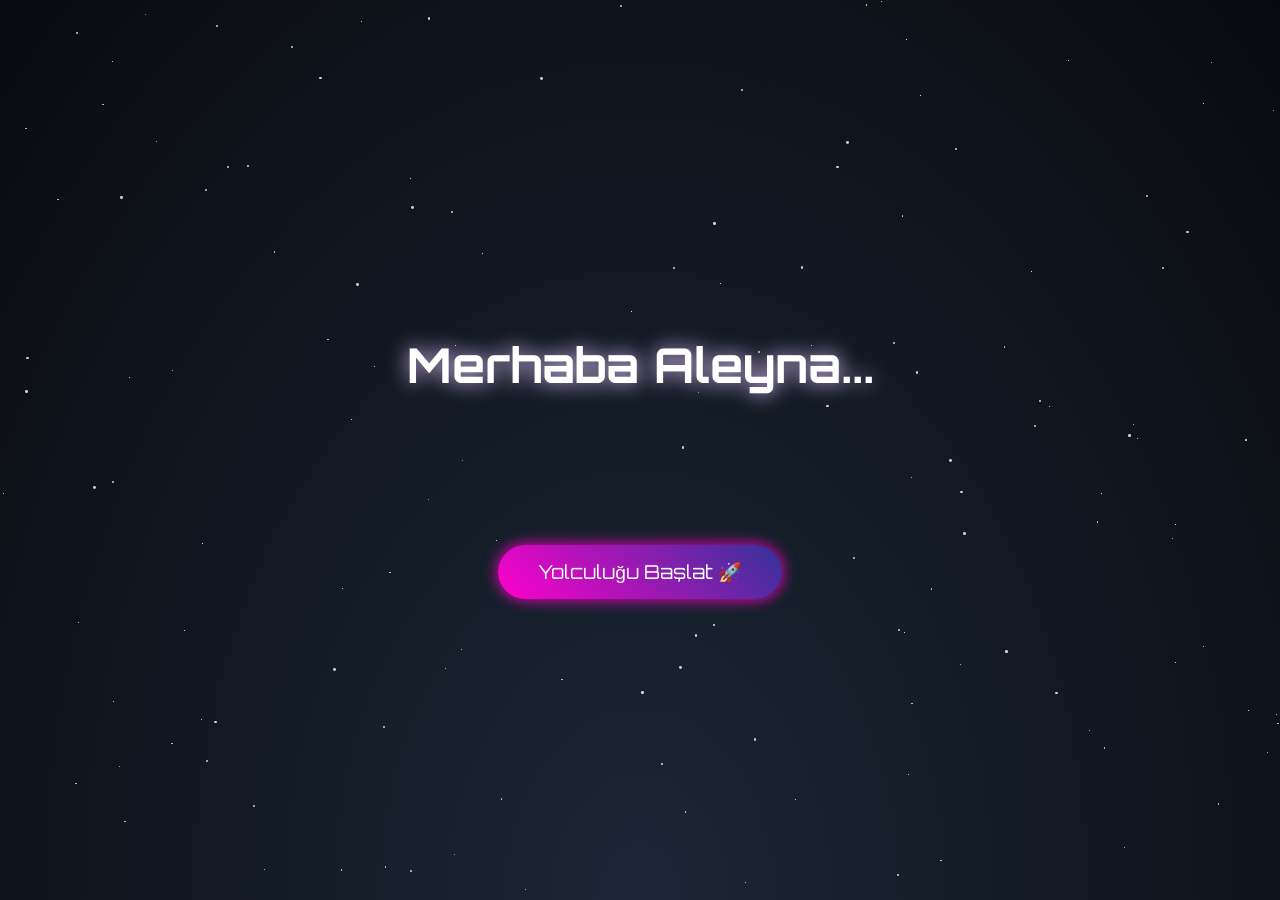
==== index.html @ 981836f8 "Create index.html" ====
<!DOCTYPE html>
<html lang="tr">
<head>
    <meta charset="UTF-8">
    <meta name="viewport" content="width=device-width, initial-scale=1.0">
    <title>Süper Satürn'e Yolculuk</title>
    <style>
        @import url('https://fonts.googleapis.com/css2?family=Orbitron:wght@400;700&family=Dancing+Script:wght@600&display=swap');

        body, html {
            margin: 0;
            padding: 0;
            width: 100%;
            height: 100%;
            overflow: hidden;
            background: radial-gradient(ellipse at bottom, #1b2735 0%, #090a0f 100%);
            font-family: 'Orbitron', sans-serif;
            color: white;
            display: flex;
            flex-direction: column;
            align-items: center;
            justify-content: center;
        }

        /* Yıldızlar */
        .stars {
            position: fixed;
            top: 0;
            left: 0;
            width: 100%;
            height: 100%;
            z-index: 0;
            pointer-events: none;
        }

        .star {
            position: absolute;
            background: white;
            border-radius: 50%;
            opacity: 0.8;
            animation: twinkle var(--duration) infinite ease-in-out;
        }

        @keyframes twinkle {
            0%, 100% { opacity: 0.3; transform: scale(0.8); }
            50% { opacity: 1; transform: scale(1.2); }
        }

        /* Hikaye Kutusu */
        .container {
            z-index: 10;
            text-align: center;
            position: relative;
            max-width: 800px;
            padding: 20px;
        }

        h1 {
            font-size: 3rem;
            text-shadow: 0 0 20px #e0c3fc;
            margin-bottom: 20px;
            opacity: 0;
            animation: fadeIn 2s forwards;
        }

        .message {
            font-size: 1.5rem;
            line-height: 1.6;
            min-height: 100px;
            margin-bottom: 30px;
            opacity: 0;
            transition: opacity 1s ease;
        }

        .btn {
            background: linear-gradient(45deg, #ff00cc, #333399);
            border: none;
            padding: 15px 40px;
            color: white;
            font-size: 1.2rem;
            border-radius: 30px;
            cursor: pointer;
            box-shadow: 0 0 15px #ff00cc;
            transition: transform 0.2s, box-shadow 0.2s;
            font-family: 'Orbitron', sans-serif;
        }

        .btn:hover {
            transform: scale(1.05);
            box-shadow: 0 0 25px #ff00cc;
        }

        /* Satürn Animasyonu */
        .saturn-container {
            position: relative;
            width: 200px;
            height: 200px;
            margin: 0 auto 30px;
            display: none; /* Başlangıçta gizli */
            animation: float 6s ease-in-out infinite;
        }

        .planet {
            width: 120px;
            height: 120px;
            background: linear-gradient(135deg, #f4d03f, #8e44ad);
            border-radius: 50%;
            position: absolute;
            top: 40px;
            left: 40px;
            box-shadow: inset -20px -20px 50px rgba(0,0,0,0.5), 0 0 20px rgba(244, 208, 63, 0.4);
            z-index: 2;
        }

        .ring {
            width: 200px;
            height: 40px;
            border: 20px solid rgba(255, 255, 255, 0.4);
            border-top: 20px solid rgba(255, 255, 255, 0.1);
            border-radius: 50%;
            position: absolute;
            top: 80px;
            left: 0;
            transform: rotateX(75deg) rotateY(10deg);
            z-index: 1;
            box-shadow: 0 0 20px rgba(255,255,255,0.2);
        }

        .ring::before {
             /* Halkanın gezegenin önünde kalan kısmı için z-index hilesi */
            content: '';
            position: absolute;
            width: 100%;
            height: 100%;
            border-radius: 50%;
            border: 20px solid transparent;
            border-bottom: 20px solid rgba(224, 195, 252, 0.8);
            top: -20px;
            left: -20px;
            z-index: 3;
        }

        @keyframes float {
            0%, 100% { transform: translateY(0) rotate(0deg); }
            50% { transform: translateY(-20px) rotate(2deg); }
        }

        @keyframes fadeIn {
            to { opacity: 1; }
        }

        /* Final Ekranı için Kalp */
        .heart {
            color: #ff3366;
            font-size: 5rem;
            animation: beat 1s infinite;
            display: none;
            font-family: 'Dancing Script', cursive;
        }

        @keyframes beat {
            0%, 100% { transform: scale(1); }
            50% { transform: scale(1.1); }
        }

        .hidden { display: none; }
        .visible { display: block; }

    </style>
</head>
<body>

    <div class="stars" id="starsContainer"></div>

    <div class="container">
        <div class="saturn-container" id="saturn">
            <div class="planet"></div>
            <div class="ring"></div>
        </div>

        <h1 id="title">Merhaba Aleyna...</h1>
        <div class="message" id="storyText"></div>
        
        <button class="btn" id="actionBtn" onclick="nextStep()">Yolculuğu Başlat 🚀</button>
        <div id="finalHeart" class="heart">❤️</div>
    </div>

    <script>
        // Yıldızları oluşturma
        const starsContainer = document.getElementById('starsContainer');
        for(let i=0; i<150; i++){
            const star = document.createElement('div');
            star.className = 'star';
            star.style.left = Math.random() * 100 + '%';
            star.style.top = Math.random() * 100 + '%';
            star.style.width = Math.random() * 3 + 'px';
            star.style.height = star.style.width;
            star.style.setProperty('--duration', (Math.random() * 3 + 2) + 's');
            starsContainer.appendChild(star);
        }

        // Hikaye verileri
        const steps = [
            {
                text: "Uzay... Sonsuz, karanlık ve sessiz bir boşluktu.",
                action: "Devam Et"
            },
            {
                text: "Ta ki benim radarımda o eşsiz parıltı belirene kadar.",
                action: "Neydi o?"
            },
            {
                text: "Milyarlarca yıldızın arasında, yer çekimine karşı koyamadığım tek gezegen...",
                action: "Yaklaş"
            },
            {
                text: "Rengarenk halkalarıyla beni kendine çeken, evrenimdeki en güzel gök cismi.",
                action: "Kim o?"
            },
            {
                text: "O sensin Aleyna. Benim biricik Süper Satürn'üm.",
                action: "❤️",
                showSaturn: true
            },
            {
                final: true,
                title: "Sevgililer Günün Kutlu Olsun!",
                text: "Senin yörüngende olmak, başıma gelen en güzel şey. İyi ki varsın Süper Satürn'üm.",
                action: "Seni Seviyorum" // Buton gizlenecek
            }
        ];

        let currentStep = -1;
        const titleEl = document.getElementById('title');
        const textEl = document.getElementById('storyText');
        const btnEl = document.getElementById('actionBtn');
        const saturnEl = document.getElementById('saturn');
        const heartEl = document.getElementById('finalHeart');

        function nextStep() {
            currentStep++;
            
            // Metin animasyonu için önce gizle sonra göster
            textEl.style.opacity = 0;
            
            if (currentStep < steps.length) {
                setTimeout(() => {
                    const data = steps[currentStep];

                    if(data.showSaturn) {
                        saturnEl.style.display = 'block';
                        titleEl.innerText = "Süper Satürn";
                    }

                    if(data.final) {
                        titleEl.innerText = data.title;
                        titleEl.style.fontFamily = "'Dancing Script', cursive";
                        titleEl.style.color = "#ff66b2";
                        btnEl.style.display = 'none';
                        heartEl.style.display = 'block';
                    }

                    textEl.innerText = data.text;
                    btnEl.innerText = data.action;
                    textEl.style.opacity = 1;
                }, 500);
            }
        }
    </script>
</body>
</html>
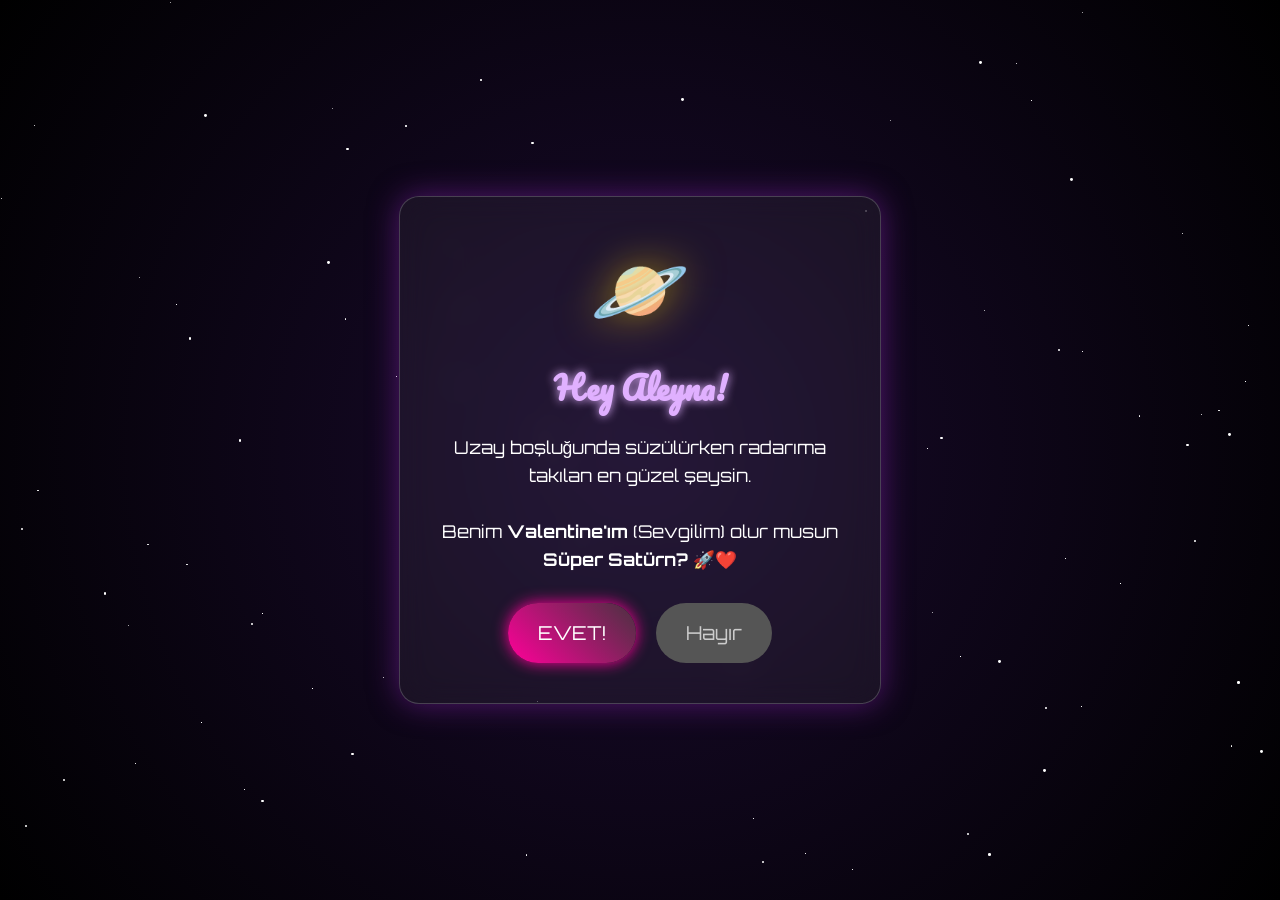
==== commit 4e9d76d4: "Update index.html" ====
--- a/index.html
+++ b/index.html
@@ -3,268 +3,234 @@
 <head>
     <meta charset="UTF-8">
     <meta name="viewport" content="width=device-width, initial-scale=1.0">
-    <title>Süper Satürn'e Yolculuk</title>
+    <title>Süper Satürn'e Mesaj Var 🪐</title>
     <style>
-        @import url('https://fonts.googleapis.com/css2?family=Orbitron:wght@400;700&family=Dancing+Script:wght@600&display=swap');
-
-        body, html {
+        /* Google Fontları */
+        @import url('https://fonts.googleapis.com/css2?family=Orbitron:wght@500;700&family=Pacifico&display=swap');
+
+        body {
             margin: 0;
             padding: 0;
-            width: 100%;
-            height: 100%;
-            overflow: hidden;
-            background: radial-gradient(ellipse at bottom, #1b2735 0%, #090a0f 100%);
+            height: 100vh;
+            width: 100vw;
+            overflow: hidden; /* Kaydırma çubuklarını gizle */
+            background: radial-gradient(circle at center, #1a0b2e, #000000);
             font-family: 'Orbitron', sans-serif;
             color: white;
             display: flex;
             flex-direction: column;
             align-items: center;
             justify-content: center;
-        }
-
-        /* Yıldızlar */
+            text-align: center;
+        }
+
+        /* Arka Plan Yıldızları */
         .stars {
             position: fixed;
             top: 0;
             left: 0;
             width: 100%;
             height: 100%;
+            pointer-events: none;
             z-index: 0;
-            pointer-events: none;
-        }
-
+        }
+        
         .star {
             position: absolute;
             background: white;
             border-radius: 50%;
-            opacity: 0.8;
             animation: twinkle var(--duration) infinite ease-in-out;
         }
 
         @keyframes twinkle {
-            0%, 100% { opacity: 0.3; transform: scale(0.8); }
+            0%, 100% { opacity: 0.2; }
             50% { opacity: 1; transform: scale(1.2); }
         }
 
-        /* Hikaye Kutusu */
-        .container {
+        /* Ana Kutu Tasarımı */
+        .card {
+            background: rgba(255, 255, 255, 0.05);
+            backdrop-filter: blur(15px);
+            border: 1px solid rgba(255, 255, 255, 0.2);
+            padding: 40px;
+            border-radius: 20px;
+            box-shadow: 0 0 30px rgba(123, 31, 162, 0.6);
+            max-width: 90%;
+            width: 400px;
             z-index: 10;
-            text-align: center;
             position: relative;
-            max-width: 800px;
-            padding: 20px;
         }
 
         h1 {
-            font-size: 3rem;
-            text-shadow: 0 0 20px #e0c3fc;
-            margin-bottom: 20px;
-            opacity: 0;
-            animation: fadeIn 2s forwards;
-        }
-
-        .message {
-            font-size: 1.5rem;
+            font-family: 'Pacifico', cursive;
+            color: #e0b0ff;
+            font-size: 2rem;
+            margin-bottom: 10px;
+            text-shadow: 0 0 10px #e0b0ff;
+        }
+
+        p {
+            font-size: 1.1rem;
             line-height: 1.6;
-            min-height: 100px;
             margin-bottom: 30px;
-            opacity: 0;
-            transition: opacity 1s ease;
-        }
-
-        .btn {
-            background: linear-gradient(45deg, #ff00cc, #333399);
+        }
+
+        .planet-icon {
+            font-size: 5rem;
+            display: block;
+            margin: 0 auto 20px;
+            filter: drop-shadow(0 0 20px rgba(255, 215, 0, 0.5));
+            animation: float 3s ease-in-out infinite;
+        }
+
+        @keyframes float {
+            0%, 100% { transform: translateY(0); }
+            50% { transform: translateY(-15px); }
+        }
+
+        /* Butonlar */
+        .btn-group {
+            display: flex;
+            justify-content: center;
+            gap: 20px;
+            margin-top: 20px;
+            height: 60px; /* Buton kaçarken düzen bozulmasın diye */
+        }
+
+        button {
+            padding: 12px 30px;
+            font-size: 1.2rem;
             border: none;
-            padding: 15px 40px;
+            border-radius: 50px;
+            cursor: pointer;
+            font-family: 'Orbitron', sans-serif;
+            transition: 0.3s;
+            outline: none;
+        }
+
+        #yesBtn {
+            background: linear-gradient(45deg, #ff0099, #493240);
             color: white;
-            font-size: 1.2rem;
-            border-radius: 30px;
-            cursor: pointer;
-            box-shadow: 0 0 15px #ff00cc;
-            transition: transform 0.2s, box-shadow 0.2s;
-            font-family: 'Orbitron', sans-serif;
-        }
-
-        .btn:hover {
-            transform: scale(1.05);
-            box-shadow: 0 0 25px #ff00cc;
-        }
-
-        /* Satürn Animasyonu */
-        .saturn-container {
-            position: relative;
-            width: 200px;
-            height: 200px;
-            margin: 0 auto 30px;
-            display: none; /* Başlangıçta gizli */
-            animation: float 6s ease-in-out infinite;
-        }
-
-        .planet {
-            width: 120px;
-            height: 120px;
-            background: linear-gradient(135deg, #f4d03f, #8e44ad);
-            border-radius: 50%;
-            position: absolute;
-            top: 40px;
-            left: 40px;
-            box-shadow: inset -20px -20px 50px rgba(0,0,0,0.5), 0 0 20px rgba(244, 208, 63, 0.4);
+            box-shadow: 0 0 15px #ff0099;
             z-index: 2;
         }
 
-        .ring {
-            width: 200px;
-            height: 40px;
-            border: 20px solid rgba(255, 255, 255, 0.4);
-            border-top: 20px solid rgba(255, 255, 255, 0.1);
-            border-radius: 50%;
-            position: absolute;
-            top: 80px;
-            left: 0;
-            transform: rotateX(75deg) rotateY(10deg);
+        #yesBtn:hover {
+            transform: scale(1.1);
+            box-shadow: 0 0 25px #ff0099;
+        }
+
+        #noBtn {
+            background: #555;
+            color: #ccc;
+            position: relative; /* JavaScript ile absolute olacak */
             z-index: 1;
-            box-shadow: 0 0 20px rgba(255,255,255,0.2);
-        }
-
-        .ring::before {
-             /* Halkanın gezegenin önünde kalan kısmı için z-index hilesi */
-            content: '';
-            position: absolute;
-            width: 100%;
-            height: 100%;
-            border-radius: 50%;
-            border: 20px solid transparent;
-            border-bottom: 20px solid rgba(224, 195, 252, 0.8);
-            top: -20px;
-            left: -20px;
-            z-index: 3;
-        }
-
-        @keyframes float {
-            0%, 100% { transform: translateY(0) rotate(0deg); }
-            50% { transform: translateY(-20px) rotate(2deg); }
-        }
-
-        @keyframes fadeIn {
-            to { opacity: 1; }
-        }
-
-        /* Final Ekranı için Kalp */
+        }
+
+        /* Gizli Mesaj */
+        #success {
+            display: none;
+        }
+
+        /* Kalp Animasyonu */
         .heart {
-            color: #ff3366;
-            font-size: 5rem;
-            animation: beat 1s infinite;
-            display: none;
-            font-family: 'Dancing Script', cursive;
-        }
-
-        @keyframes beat {
-            0%, 100% { transform: scale(1); }
-            50% { transform: scale(1.1); }
-        }
-
-        .hidden { display: none; }
-        .visible { display: block; }
+            position: fixed;
+            color: #ff0055;
+            font-size: 2rem;
+            animation: rise 4s linear forwards;
+            z-index: 100;
+        }
+
+        @keyframes rise {
+            to { transform: translateY(-110vh) rotate(720deg); opacity: 0; }
+        }
 
     </style>
 </head>
 <body>
 
-    <div class="stars" id="starsContainer"></div>
-
-    <div class="container">
-        <div class="saturn-container" id="saturn">
-            <div class="planet"></div>
-            <div class="ring"></div>
+    <div class="stars" id="stars"></div>
+
+    <div class="card" id="questionCard">
+        <div class="planet-icon">🪐</div>
+        <h1>Hey Aleyna!</h1>
+        <p>
+            Uzay boşluğunda süzülürken radarıma takılan en güzel şeysin.<br><br>
+            Benim <b>Valentine'ım</b> (Sevgilim) olur musun <b>Süper Satürn?</b> 🚀❤️
+        </p>
+        
+        <div class="btn-group">
+            <button id="yesBtn" onclick="sheSaidYes()">EVET!</button>
+            <button id="noBtn" onmouseover="kac()" ontouchstart="kac()">Hayır</button>
         </div>
-
-        <h1 id="title">Merhaba Aleyna...</h1>
-        <div class="message" id="storyText"></div>
-        
-        <button class="btn" id="actionBtn" onclick="nextStep()">Yolculuğu Başlat 🚀</button>
-        <div id="finalHeart" class="heart">❤️</div>
     </div>
 
+    <div class="card" id="success">
+        <div class="planet-icon">👩‍🚀❤️👨‍🚀</div>
+        <h1>Yeyyy! 🥳</h1>
+        <p>
+            Biliyordum! Yer çekimine karşı koyamazsın. <br>
+            Seni seviyorum Süper Satürn'üm! <br><br>
+            (Zaten 'Hayır' tuşu bozuktu şşşt 😉)
+        </p>
+    </div>
+
     <script>
-        // Yıldızları oluşturma
-        const starsContainer = document.getElementById('starsContainer');
-        for(let i=0; i<150; i++){
-            const star = document.createElement('div');
+        // Yıldızları oluştur
+        const starsContainer = document.getElementById('stars');
+        for(let i=0; i<100; i++) {
+            let star = document.createElement('div');
             star.className = 'star';
             star.style.left = Math.random() * 100 + '%';
             star.style.top = Math.random() * 100 + '%';
             star.style.width = Math.random() * 3 + 'px';
             star.style.height = star.style.width;
-            star.style.setProperty('--duration', (Math.random() * 3 + 2) + 's');
+            star.style.setProperty('--duration', Math.random() * 3 + 2 + 's');
             starsContainer.appendChild(star);
         }
 
-        // Hikaye verileri
-        const steps = [
-            {
-                text: "Uzay... Sonsuz, karanlık ve sessiz bir boşluktu.",
-                action: "Devam Et"
-            },
-            {
-                text: "Ta ki benim radarımda o eşsiz parıltı belirene kadar.",
-                action: "Neydi o?"
-            },
-            {
-                text: "Milyarlarca yıldızın arasında, yer çekimine karşı koyamadığım tek gezegen...",
-                action: "Yaklaş"
-            },
-            {
-                text: "Rengarenk halkalarıyla beni kendine çeken, evrenimdeki en güzel gök cismi.",
-                action: "Kim o?"
-            },
-            {
-                text: "O sensin Aleyna. Benim biricik Süper Satürn'üm.",
-                action: "❤️",
-                showSaturn: true
-            },
-            {
-                final: true,
-                title: "Sevgililer Günün Kutlu Olsun!",
-                text: "Senin yörüngende olmak, başıma gelen en güzel şey. İyi ki varsın Süper Satürn'üm.",
-                action: "Seni Seviyorum" // Buton gizlenecek
-            }
-        ];
-
-        let currentStep = -1;
-        const titleEl = document.getElementById('title');
-        const textEl = document.getElementById('storyText');
-        const btnEl = document.getElementById('actionBtn');
-        const saturnEl = document.getElementById('saturn');
-        const heartEl = document.getElementById('finalHeart');
-
-        function nextStep() {
-            currentStep++;
+        // Kaçan Buton Fonksiyonu
+        const noBtn = document.getElementById('noBtn');
+        const phrases = ["Yakalayamazsın!", "Ciddi misin?", "O tuş bozuk!", "Hadi canım!", "İmkansız!", "Dene Bakalım!"];
+
+        function kac() {
+            // Ekran sınırlarını al
+            const maxX = window.innerWidth - 100;
+            const maxY = window.innerHeight - 50;
+
+            const randomX = Math.random() * maxX;
+            const randomY = Math.random() * maxY;
+
+            // Butonu yeni konuma taşı
+            noBtn.style.position = 'fixed';
+            noBtn.style.left = randomX + 'px';
+            noBtn.style.top = randomY + 'px';
             
-            // Metin animasyonu için önce gizle sonra göster
-            textEl.style.opacity = 0;
-            
-            if (currentStep < steps.length) {
-                setTimeout(() => {
-                    const data = steps[currentStep];
-
-                    if(data.showSaturn) {
-                        saturnEl.style.display = 'block';
-                        titleEl.innerText = "Süper Satürn";
-                    }
-
-                    if(data.final) {
-                        titleEl.innerText = data.title;
-                        titleEl.style.fontFamily = "'Dancing Script', cursive";
-                        titleEl.style.color = "#ff66b2";
-                        btnEl.style.display = 'none';
-                        heartEl.style.display = 'block';
-                    }
-
-                    textEl.innerText = data.text;
-                    btnEl.innerText = data.action;
-                    textEl.style.opacity = 1;
-                }, 500);
-            }
+            // Rengini ve yazısını değiştir
+            noBtn.innerText = phrases[Math.floor(Math.random() * phrases.length)];
+            noBtn.style.background = "#ff4444";
+            noBtn.style.color = "white";
+        }
+
+        // Evet denilince
+        function sheSaidYes() {
+            document.getElementById('questionCard').style.display = 'none';
+            document.getElementById('success').style.display = 'block';
+            startConfetti();
+        }
+
+        // Kalp Yağmuru
+        function startConfetti() {
+            setInterval(() => {
+                const heart = document.createElement('div');
+                heart.classList.add('heart');
+                heart.innerHTML = '❤️';
+                heart.style.left = Math.random() * 100 + 'vw';
+                heart.style.fontSize = Math.random() * 30 + 10 + 'px';
+                document.body.appendChild(heart);
+                
+                setTimeout(() => heart.remove(), 4000);
+            }, 100);
         }
     </script>
 </body>
